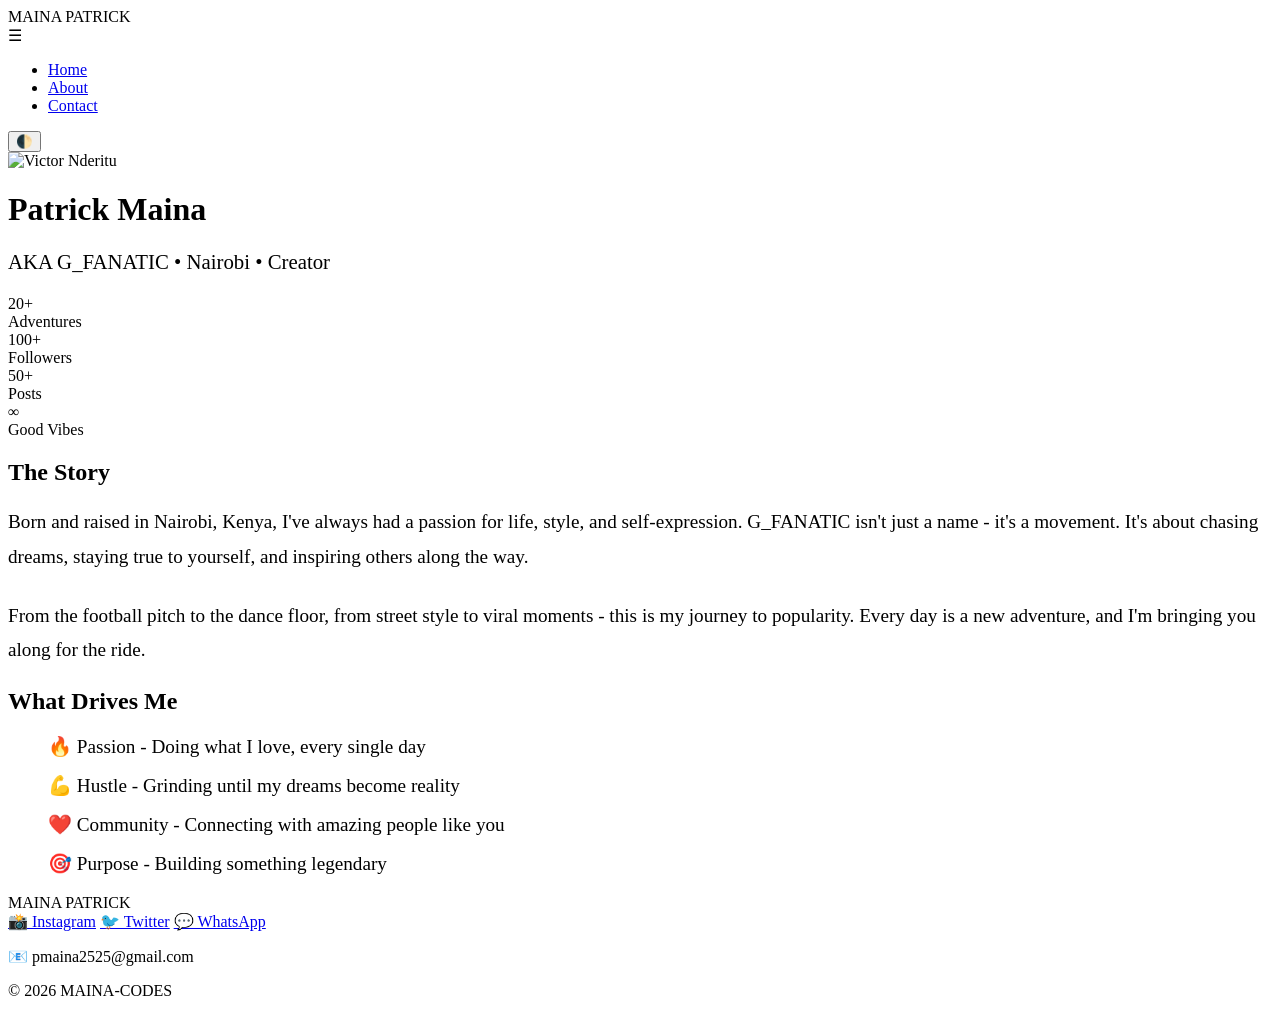
==== about.html @ 0c8ecb29 "Create about.html" ====
<!DOCTYPE html>
<html lang="en">
<head>
    <meta charset="UTF-8">
    <meta name="viewport" content="width=device-width, initial-scale=1.0">
    <title>About G_FANATIC</title>
    <link rel="stylesheet" href="style.css">
</head>
<body class="light-mode">

    <nav class="navbar">
        <div class="logo">MAINA PATRICK</div>
        <div class="menu-toggle">☰</div>
        <ul class="nav-links">
            <li><a href="index.html">Home</a></li>
            <li><a href="about.html" class="active">About</a></li>
            <li><a href="contact.html">Contact</a></li>
        </ul>
        <div class="mode-toggle">
            <button class="mode-btn" onclick="toggleMode()">🌓</button>
        </div>
    </nav>

    <div class="container">
        <div class="section about-header">
            <!-- Replace with your photo -->
            <img src="nderritz.jpg" alt="Victor Nderitu" class="profile-image">
            <h1>Patrick Maina</h1>
            <p style="font-size: 1.3rem;">AKA G_FANATIC • Nairobi • Creator</p>
        </div>

        <div class="about-stats">
            <div class="stat-item">
                <div class="stat-number">20+</div>
                <div class="stat-label">Adventures</div>
            </div>
            <div class="stat-item">
                <div class="stat-number">100+</div>
                <div class="stat-label">Followers</div>
            </div>
            <div class="stat-item">
                <div class="stat-number">50+</div>
                <div class="stat-label">Posts</div>
            </div>
            <div class="stat-item">
                <div class="stat-number">∞</div>
                <div class="stat-label">Good Vibes</div>
            </div>
        </div>

        <div class="section">
            <h2>The Story</h2>
            <p style="font-size: 1.2rem; line-height: 1.8;">Born and raised in Nairobi, Kenya, I've always had a passion for life, style, and self-expression. G_FANATIC isn't just a name - it's a movement. It's about chasing dreams, staying true to yourself, and inspiring others along the way.</p>
            <p style="font-size: 1.2rem; line-height: 1.8; margin-top: 1.5rem;">From the football pitch to the dance floor, from street style to viral moments - this is my journey to popularity. Every day is a new adventure, and I'm bringing you along for the ride.</p>
        </div>

        <div class="section">
            <h2>What Drives Me</h2>
            <ul style="list-style: none; font-size: 1.2rem;">
                <li style="margin: 1rem 0;">🔥 Passion - Doing what I love, every single day</li>
                <li style="margin: 1rem 0;">💪 Hustle - Grinding until my dreams become reality</li>
                <li style="margin: 1rem 0;">❤️ Community - Connecting with amazing people like you</li>
                <li style="margin: 1rem 0;">🎯 Purpose - Building something legendary</li>
            </ul>
        </div>
    </div>

    <footer class="footer">
        <div class="logo">MAINA PATRICK</div>
        <div class="social-links">
            <a href="https://instagram.com/gerrad_cortez">📸 Instagram</a>
            <a href="#">🐦 Twitter</a>
            <a href="#">💬 WhatsApp</a>
        </div>
        <p>📧 pmaina2525@gmail.com</p>
        <p>© 2026 MAINA-CODES</p>
    </footer>

    <script src="script.js"></script>
</body>
</html>
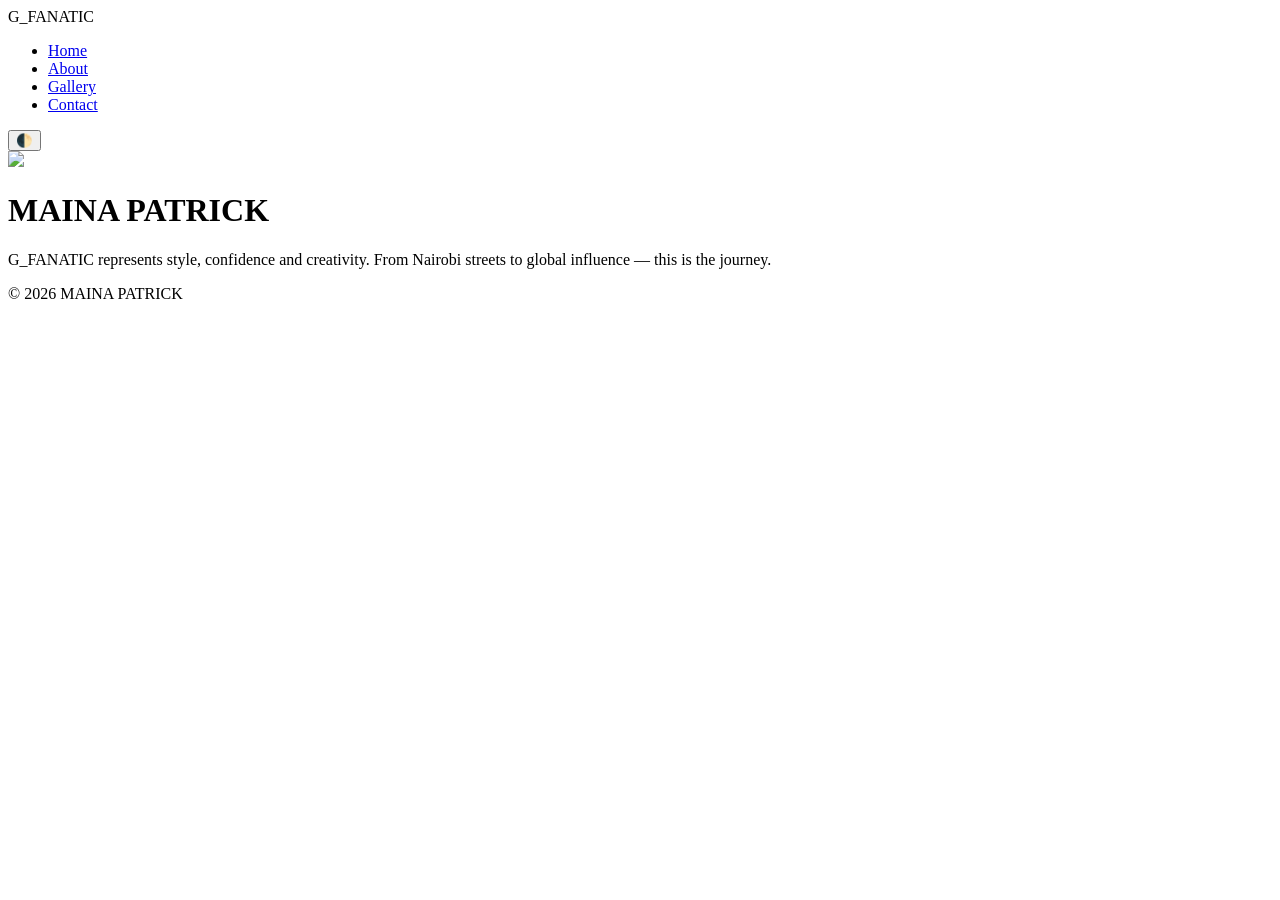
==== commit 3dcb30ae: "Update about.html" ====
--- a/about.html
+++ b/about.html
@@ -1,81 +1,44 @@
 <!DOCTYPE html>
 <html lang="en">
 <head>
-    <meta charset="UTF-8">
-    <meta name="viewport" content="width=device-width, initial-scale=1.0">
-    <title>About G_FANATIC</title>
-    <link rel="stylesheet" href="style.css">
+<meta charset="UTF-8">
+<meta name="viewport" content="width=device-width, initial-scale=1.0">
+<title>About g_FANATIC</title>
+<link rel="stylesheet" href="style.css">
 </head>
-<body class="light-mode">
 
-    <nav class="navbar">
-        <div class="logo">MAINA PATRICK</div>
-        <div class="menu-toggle">☰</div>
-        <ul class="nav-links">
-            <li><a href="index.html">Home</a></li>
-            <li><a href="about.html" class="active">About</a></li>
-            <li><a href="contact.html">Contact</a></li>
-        </ul>
-        <div class="mode-toggle">
-            <button class="mode-btn" onclick="toggleMode()">🌓</button>
-        </div>
-    </nav>
+<body>
 
-    <div class="container">
-        <div class="section about-header">
-            <!-- Replace with your photo -->
-            <img src="nderritz.jpg" alt="Victor Nderitu" class="profile-image">
-            <h1>Patrick Maina</h1>
-            <p style="font-size: 1.3rem;">AKA G_FANATIC • Nairobi • Creator</p>
-        </div>
+<nav class="navbar">
+<div class="logo">G_FANATIC</div>
 
-        <div class="about-stats">
-            <div class="stat-item">
-                <div class="stat-number">20+</div>
-                <div class="stat-label">Adventures</div>
-            </div>
-            <div class="stat-item">
-                <div class="stat-number">100+</div>
-                <div class="stat-label">Followers</div>
-            </div>
-            <div class="stat-item">
-                <div class="stat-number">50+</div>
-                <div class="stat-label">Posts</div>
-            </div>
-            <div class="stat-item">
-                <div class="stat-number">∞</div>
-                <div class="stat-label">Good Vibes</div>
-            </div>
-        </div>
+<ul class="nav-links">
+<li><a href="/">Home</a></li>
+<li><a href="/about" class="active">About</a></li>
+<li><a href="/gallery">Gallery</a></li>
+<li><a href="/contact">Contact</a></li>
+</ul>
 
-        <div class="section">
-            <h2>The Story</h2>
-            <p style="font-size: 1.2rem; line-height: 1.8;">Born and raised in Nairobi, Kenya, I've always had a passion for life, style, and self-expression. G_FANATIC isn't just a name - it's a movement. It's about chasing dreams, staying true to yourself, and inspiring others along the way.</p>
-            <p style="font-size: 1.2rem; line-height: 1.8; margin-top: 1.5rem;">From the football pitch to the dance floor, from street style to viral moments - this is my journey to popularity. Every day is a new adventure, and I'm bringing you along for the ride.</p>
-        </div>
+<button class="mode-btn" onclick="toggleMode()">🌓</button>
+</nav>
 
-        <div class="section">
-            <h2>What Drives Me</h2>
-            <ul style="list-style: none; font-size: 1.2rem;">
-                <li style="margin: 1rem 0;">🔥 Passion - Doing what I love, every single day</li>
-                <li style="margin: 1rem 0;">💪 Hustle - Grinding until my dreams become reality</li>
-                <li style="margin: 1rem 0;">❤️ Community - Connecting with amazing people like you</li>
-                <li style="margin: 1rem 0;">🎯 Purpose - Building something legendary</li>
-            </ul>
-        </div>
-    </div>
+<div class="container">
 
-    <footer class="footer">
-        <div class="logo">MAINA PATRICK</div>
-        <div class="social-links">
-            <a href="https://instagram.com/gerrad_cortez">📸 Instagram</a>
-            <a href="#">🐦 Twitter</a>
-            <a href="#">💬 WhatsApp</a>
-        </div>
-        <p>📧 pmaina2525@gmail.com</p>
-        <p>© 2026 MAINA-CODES</p>
-    </footer>
+<img src="images/maina.jpg" class="profile">
 
-    <script src="script.js"></script>
+<h1>MAINA PATRICK</h1>
+
+<p>
+G_FANATIC represents style, confidence and creativity.
+From Nairobi streets to global influence — this is the journey.
+</p>
+
+</div>
+
+<footer class="footer">
+<p>© 2026 MAINA PATRICK</p>
+</footer>
+
+<script src="script.js"></script>
 </body>
 </html>
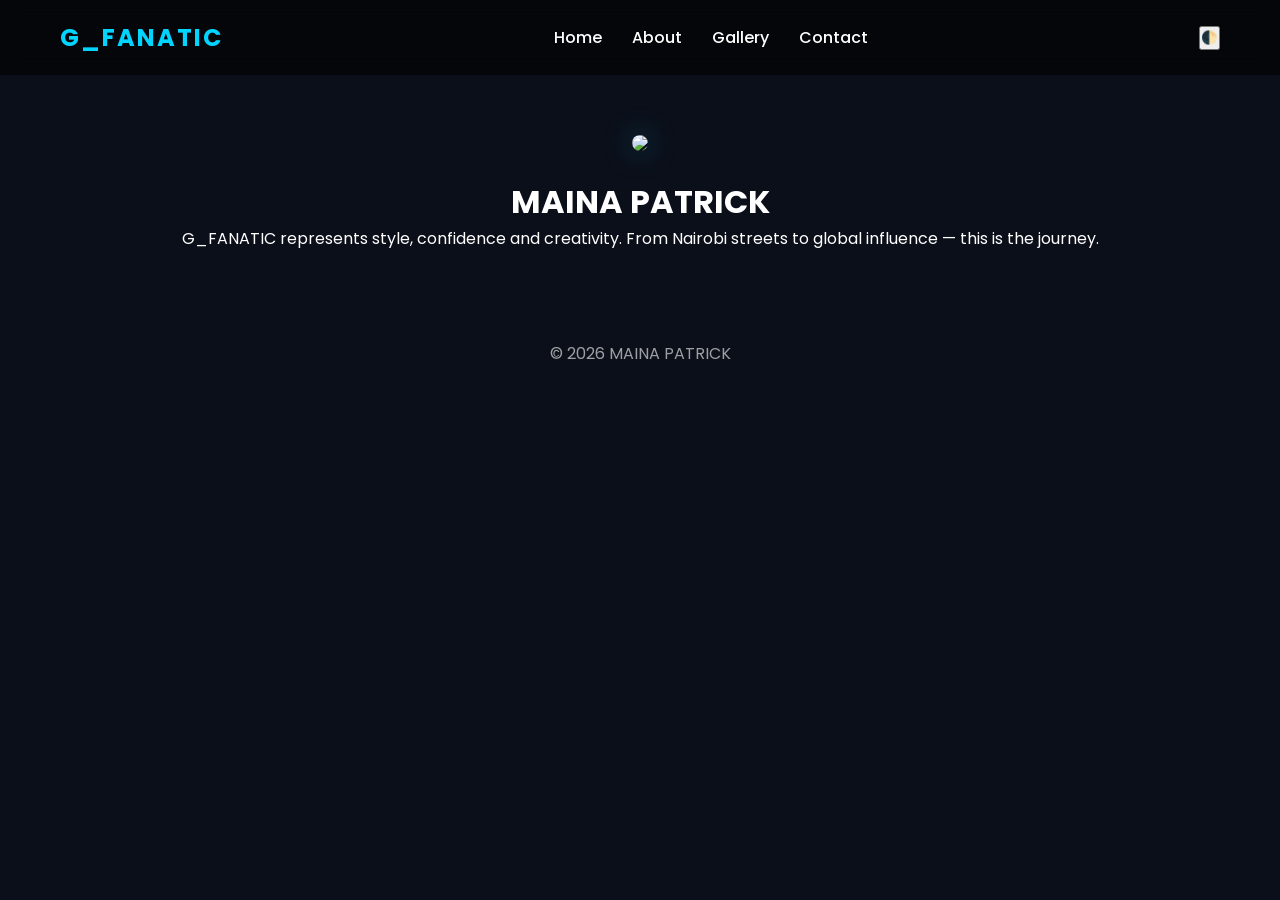
==== commit be07b736: "Add Google Fonts link to about.html" ====
--- a/about.html
+++ b/about.html
@@ -1,6 +1,6 @@
 <!DOCTYPE html>
 <html lang="en">
-<head>
+<head><link href="https://fonts.googleapis.com/css2?family=Poppins:wght@300;500;700&display=swap" rel="stylesheet">
 <meta charset="UTF-8">
 <meta name="viewport" content="width=device-width, initial-scale=1.0">
 <title>About g_FANATIC</title>
--- a/style.css
+++ b/style.css
@@ -0,0 +1,168 @@
+/* RESET */
+*{
+margin:0;
+padding:0;
+box-sizing:border-box;
+font-family: 'Poppins', sans-serif;
+}
+
+/* BODY */
+body{
+background:#0b0f19;
+color:white;
+overflow-x:hidden;
+}
+
+/* NAVBAR */
+.navbar{
+display:flex;
+justify-content:space-between;
+align-items:center;
+padding:20px 60px;
+background:rgba(0,0,0,0.6);
+backdrop-filter:blur(10px);
+position:sticky;
+top:0;
+z-index:1000;
+}
+
+.logo{
+font-size:24px;
+font-weight:700;
+letter-spacing:2px;
+color:#00d4ff;
+}
+
+.nav-links{
+display:flex;
+gap:30px;
+list-style:none;
+}
+
+.nav-links a{
+text-decoration:none;
+color:white;
+font-weight:500;
+transition:.3s;
+}
+
+.nav-links a:hover{
+color:#00d4ff;
+}
+
+/* HERO SECTION */
+.hero{
+height:92vh;
+display:flex;
+flex-direction:column;
+justify-content:center;
+align-items:center;
+text-align:center;
+background:
+linear-gradient(rgba(0,0,0,.6),rgba(0,0,0,.9)),
+url("images/nderritz.jpg") center/cover;
+}
+
+.hero h1{
+font-size:60px;
+letter-spacing:3px;
+margin-bottom:10px;
+}
+
+.hero p{
+font-size:20px;
+opacity:.8;
+}
+
+.btn{
+margin-top:25px;
+padding:14px 35px;
+background:#00d4ff;
+border-radius:40px;
+text-decoration:none;
+color:black;
+font-weight:600;
+transition:.3s;
+}
+
+.btn:hover{
+transform:scale(1.1);
+}
+
+/* CONTAINER */
+.container{
+max-width:1000px;
+margin:auto;
+padding:60px 20px;
+text-align:center;
+}
+
+/* PROFILE IMAGE */
+.profile{
+width:260px;
+border-radius:20px;
+margin-bottom:20px;
+box-shadow:0 0 30px rgba(0,212,255,.4);
+}
+
+/* GALLERY */
+.gallery{
+display:grid;
+grid-template-columns:repeat(auto-fit,minmax(300px,1fr));
+gap:25px;
+padding:60px;
+}
+
+.gallery img{
+width:100%;
+border-radius:15px;
+transition:.4s;
+cursor:pointer;
+}
+
+.gallery img:hover{
+transform:scale(1.07);
+box-shadow:0 0 25px rgba(0,212,255,.5);
+}
+
+/* MODAL */
+#modal{
+display:none;
+position:fixed;
+top:0;
+left:0;
+width:100%;
+height:100%;
+background:rgba(0,0,0,.95);
+justify-content:center;
+align-items:center;
+z-index:2000;
+}
+
+#modal img{
+max-width:85%;
+border-radius:10px;
+}
+
+/* CONTACT */
+.contact-card{
+background:#111827;
+padding:20px;
+margin:15px auto;
+border-radius:12px;
+cursor:pointer;
+max-width:400px;
+transition:.3s;
+}
+
+.contact-card:hover{
+background:#00d4ff;
+color:black;
+}
+
+/* FOOTER */
+.footer{
+text-align:center;
+padding:30px;
+opacity:.6;
+}
